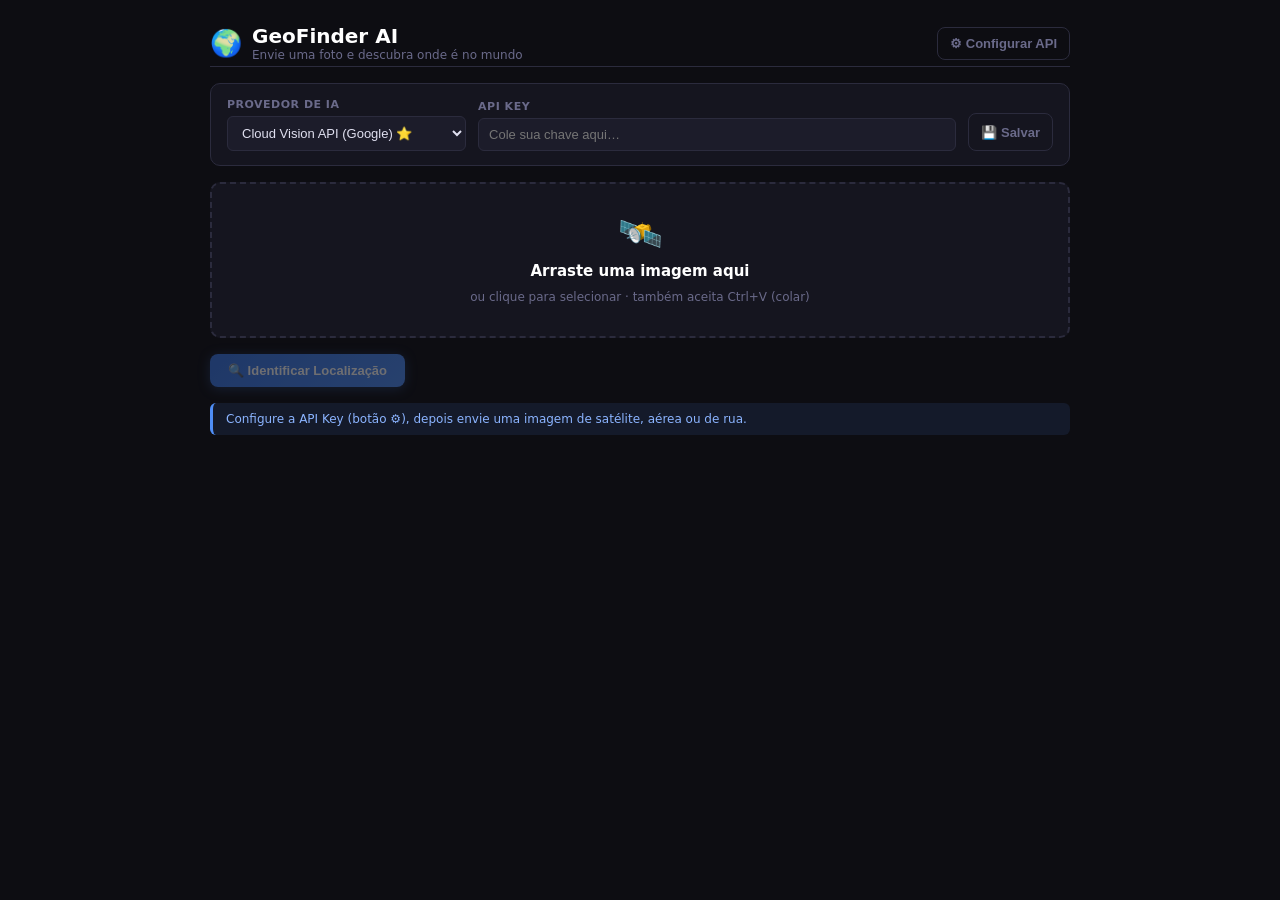
==== geo-finder/index.html @ 83528602 "commit inicial do projeto" ====
<!DOCTYPE html>
<html lang="pt-BR">
<head>
  <meta charset="UTF-8" />
  <meta name="viewport" content="width=device-width, initial-scale=1.0" />
  <title>GeoFinder AI</title>

  <style>
    /* ── Reset & tokens ──────────────────────────────── */
    *, *::before, *::after { box-sizing: border-box; margin: 0; padding: 0; }

    :root {
      --bg:       #0d0d12;
      --surface:  #15151f;
      --surface2: #1c1c2a;
      --border:   #2b2b3d;
      --accent:   #4f8ef7;
      --green:    #3ddc84;
      --red:      #ff4d6d;
      --warn:     #ffb347;
      --text:     #e0e0f0;
      --muted:    #6a6a8a;
      --radius:   10px;
    }

    body {
      font-family: 'Segoe UI', system-ui, sans-serif;
      font-size: 14px;
      background: var(--bg);
      color: var(--text);
      min-height: 100vh;
      display: flex;
      flex-direction: column;
      align-items: center;
      padding: 24px 16px 40px;
    }

    .app { width: 100%; max-width: 860px; display: flex; flex-direction: column; gap: 16px; }

    /* ── Header ──────────────────────────────────────── */
    header {
      display: flex;
      align-items: center;
      justify-content: space-between;
      padding-bottom: 4px;
      border-bottom: 1px solid var(--border);
    }

    .logo { display: flex; align-items: center; gap: 10px; }
    .logo-icon { font-size: 26px; }
    .logo h1 { font-size: 20px; font-weight: 700; color: #fff; }
    .logo p { font-size: 12px; color: var(--muted); }

    /* ── Settings ────────────────────────────────────── */
    .settings-panel {
      background: var(--surface);
      border: 1px solid var(--border);
      border-radius: var(--radius);
      padding: 14px 16px;
      display: grid;
      grid-template-columns: 1fr 2fr auto;
      gap: 12px;
      align-items: end;
    }

    .form-group { display: flex; flex-direction: column; gap: 5px; }
    label { font-size: 11px; font-weight: 600; color: var(--muted); text-transform: uppercase; letter-spacing: .5px; }

    select, input[type="password"], input[type="text"] {
      background: var(--surface2);
      border: 1px solid var(--border);
      color: var(--text);
      border-radius: 6px;
      padding: 8px 10px;
      font-size: 13px;
      outline: none;
      transition: border-color .15s;
      width: 100%;
    }
    select:focus, input:focus { border-color: var(--accent); }
    select option { background: var(--surface2); }

    /* ── Buttons ─────────────────────────────────────── */
    .btn {
      display: inline-flex; align-items: center; gap: 7px;
      padding: 9px 18px; border: none; border-radius: 8px;
      font-size: 13px; font-weight: 600; cursor: pointer;
      transition: opacity .15s, transform .1s, box-shadow .15s;
      white-space: nowrap;
    }
    .btn:active  { transform: scale(.97); }
    .btn:disabled { opacity: .4; cursor: not-allowed; transform: none; }

    .btn-primary {
      background: linear-gradient(135deg, #3a78e8, var(--accent));
      color: #fff;
      box-shadow: 0 2px 12px rgba(79,142,247,.35);
    }
    .btn-primary:hover:not(:disabled) { box-shadow: 0 4px 20px rgba(79,142,247,.55); }

    .btn-ghost {
      background: transparent; border: 1px solid var(--border); color: var(--muted);
      padding: 8px 12px;
    }
    .btn-ghost:hover { color: var(--text); border-color: var(--text); }

    /* ── Upload area ─────────────────────────────────── */
    .upload-area {
      border: 2px dashed var(--border);
      border-radius: var(--radius);
      background: var(--surface);
      display: flex;
      flex-direction: column;
      align-items: center;
      justify-content: center;
      gap: 10px;
      padding: 32px;
      cursor: pointer;
      transition: border-color .2s, background .2s;
      text-align: center;
    }
    .upload-area:hover, .upload-area.drag-over {
      border-color: var(--accent);
      background: rgba(79,142,247,.06);
    }
    .upload-area.has-image { padding: 0; border-style: solid; border-color: var(--border); }

    .upload-icon { font-size: 36px; line-height: 1; }
    .upload-title { font-size: 15px; font-weight: 600; color: #fff; }
    .upload-sub   { font-size: 12px; color: var(--muted); }

    #previewImg {
      width: 100%;
      max-height: 420px;
      object-fit: contain;
      border-radius: calc(var(--radius) - 2px);
      display: block;
    }

    /* ── Action bar ──────────────────────────────────── */
    .action-bar { display: flex; gap: 10px; align-items: center; }

    /* ── Status / Loading ────────────────────────────── */
    .status-msg {
      padding: 9px 13px;
      border-radius: 6px;
      font-size: 12px;
      border-left: 3px solid transparent;
    }
    .status-msg.info    { background: rgba(79,142,247,.1);  border-color: var(--accent); color: #8bb4ff; }
    .status-msg.success { background: rgba(61,220,132,.1);  border-color: var(--green);  color: var(--green); }
    .status-msg.error   { background: rgba(255,77,109,.1);  border-color: var(--red);    color: var(--red); }
    .status-msg.warn    { background: rgba(255,179,71,.1);  border-color: var(--warn);   color: var(--warn); }
    .hidden { display: none !important; }

    .loading { display: flex; align-items: center; gap: 10px; font-size: 13px; color: var(--accent); }
    .spinner {
      width: 16px; height: 16px;
      border: 2px solid var(--border); border-top-color: var(--accent);
      border-radius: 50%; animation: spin .7s linear infinite; flex-shrink: 0;
    }
    @keyframes spin { to { transform: rotate(360deg); } }

    /* ── Results ─────────────────────────────────────── */
    .results {
      background: var(--surface);
      border: 1px solid var(--border);
      border-radius: var(--radius);
      overflow: hidden;
    }

    .results-header {
      padding: 12px 16px;
      border-bottom: 1px solid var(--border);
      display: flex;
      align-items: center;
      gap: 10px;
    }
    .results-header h3 { font-size: 14px; font-weight: 700; color: #fff; }

    .badge {
      margin-left: auto;
      font-size: 11px; font-weight: 700;
      padding: 2px 10px; border-radius: 99px;
      background: var(--surface2); color: var(--muted);
      border: 1px solid var(--border);
      text-transform: uppercase; letter-spacing: .4px;
    }
    .badge.high   { background: rgba(61,220,132,.15);  color: var(--green); border-color: var(--green); }
    .badge.medium { background: rgba(255,179,71,.15);   color: var(--warn);  border-color: var(--warn); }
    .badge.low    { background: rgba(255,77,109,.15);   color: var(--red);   border-color: var(--red); }

    .results-body {
      display: grid;
      grid-template-columns: 280px 1fr;
    }

    /* Painel de dados */
    .data-panel { padding: 16px; display: flex; flex-direction: column; gap: 14px; border-right: 1px solid var(--border); }

    .data-item { display: flex; flex-direction: column; gap: 3px; }
    .data-label { font-size: 10px; font-weight: 600; color: var(--muted); text-transform: uppercase; letter-spacing: .5px; }
    .data-value { font-size: 13px; color: var(--text); line-height: 1.45; }
    .data-value.mono { font-family: 'Consolas', monospace; color: var(--accent); font-size: 14px; }
    .data-value.city { font-size: 16px; font-weight: 700; color: #fff; }

    .radius-bar {
      height: 4px; background: var(--border); border-radius: 99px; overflow: hidden; margin-top: 4px;
    }
    .radius-fill { height: 100%; background: var(--accent); border-radius: 99px; transition: width .5s; }

    /* Mapa */
    #mapFrame {
      width: 100%;
      height: 320px;
      display: block;
    }

    /* ── Responsive ──────────────────────────────────── */
    @media (max-width: 600px) {
      .settings-panel { grid-template-columns: 1fr; }
      .results-body   { grid-template-columns: 1fr; }
      .data-panel     { border-right: none; border-bottom: 1px solid var(--border); }
      #mapFrame       { height: 260px; }
    }
  </style>
</head>
<body>
<div class="app">

  <!-- ── Header ─────────────────────────────────────── -->
  <header>
    <div class="logo">
      <span class="logo-icon">🌍</span>
      <div>
        <h1>GeoFinder AI</h1>
        <p>Envie uma foto e descubra onde é no mundo</p>
      </div>
    </div>
    <button class="btn btn-ghost" id="settingsToggle">⚙ Configurar API</button>
  </header>

  <!-- ── Settings ───────────────────────────────────── -->
  <div class="settings-panel" id="settingsPanel">
    <div class="form-group">
      <label>Provedor de IA</label>
      <select id="provider">
        <option value="vision">Cloud Vision API (Google) ⭐</option>
        <option value="gemini">Gemini Flash (Google)</option>
        <option value="claude">Claude Sonnet (Anthropic)</option>
        <option value="openai">GPT-4o (OpenAI)</option>
      </select>
    </div>
    <div class="form-group">
      <label>API Key</label>
      <input type="password" id="apiKey" placeholder="Cole sua chave aqui…" autocomplete="off" />
    </div>
    <button class="btn btn-ghost" id="saveBtn" style="height:38px">💾 Salvar</button>
  </div>

  <!-- ── Upload ──────────────────────────────────────── -->
  <input type="file" id="fileInput" accept="image/*" style="display:none" />
  <div class="upload-area" id="uploadArea">
    <span class="upload-icon">🛰️</span>
    <span class="upload-title">Arraste uma imagem aqui</span>
    <span class="upload-sub">ou clique para selecionar · também aceita Ctrl+V (colar)</span>
  </div>

  <!-- ── Ações ───────────────────────────────────────── -->
  <div class="action-bar">
    <button class="btn btn-primary" id="analyzeBtn" disabled>
      🔍 Identificar Localização
    </button>
    <button class="btn btn-ghost" id="clearBtn" style="display:none">✕ Limpar</button>
    <div class="loading hidden" id="loading">
      <div class="spinner"></div>
      <span>Analisando com IA…</span>
    </div>
  </div>

  <!-- ── Status ─────────────────────────────────────── -->
  <div id="statusMsg" class="status-msg info">
    Configure a API Key (botão ⚙), depois envie uma imagem de satélite, aérea ou de rua.
  </div>

  <!-- ── Resultados ──────────────────────────────────── -->
  <div class="results hidden" id="results">
    <div class="results-header">
      <span>📍</span>
      <h3 id="resultsTitle">Localização identificada</h3>
      <span class="badge" id="confBadge">—</span>
    </div>
    <div class="results-body">
      <!-- Dados -->
      <div class="data-panel">
        <div class="data-item">
          <span class="data-label">Cidade / Região</span>
          <span class="data-value city" id="rCity">—</span>
        </div>
        <div class="data-item">
          <span class="data-label">País</span>
          <span class="data-value" id="rCountry">—</span>
        </div>
        <div class="data-item">
          <span class="data-label">Coordenadas</span>
          <span class="data-value mono" id="rCoords">—</span>
        </div>
        <div class="data-item">
          <span class="data-label">Margem de erro estimada</span>
          <span class="data-value" id="rRadius">—</span>
          <div class="radius-bar"><div class="radius-fill" id="radiusFill" style="width:0%"></div></div>
        </div>
        <div class="data-item">
          <span class="data-label">Descrição</span>
          <span class="data-value" id="rDesc">—</span>
        </div>
        <a class="btn btn-ghost" id="mapsLink" href="#" target="_blank" style="margin-top:4px;font-size:12px;display:none">
          🗺 Abrir no Google Maps
        </a>
      </div>
      <!-- Mapa -->
      <iframe id="mapFrame" style="border:none" loading="lazy" referrerpolicy="no-referrer" sandbox="allow-scripts allow-same-origin"></iframe>
    </div>
  </div>

</div><!-- /.app -->

<script>
(function () {
  'use strict';

  // ── Estado ──────────────────────────────────────────
  let imageDataUrl = null;

  // ── DOM ─────────────────────────────────────────────
  const $ = id => document.getElementById(id);

  const uploadArea    = $('uploadArea');
  const fileInput     = $('fileInput');
  const previewImg    = document.createElement('img');
  previewImg.id       = 'previewImg';

  const analyzeBtn    = $('analyzeBtn');
  const clearBtn      = $('clearBtn');
  const loading       = $('loading');
  const statusMsg     = $('statusMsg');
  const results       = $('results');
  const settingsToggle= $('settingsToggle');
  const settingsPanel = $('settingsPanel');
  const saveBtn       = $('saveBtn');
  const apiKeyInput   = $('apiKey');
  const providerSel   = $('provider');

  // ── Configurações ────────────────────────────────────
  const saved = JSON.parse(localStorage.getItem('geofinder_cfg') || '{}');
  if (saved.apiKey)   apiKeyInput.value  = saved.apiKey;
  if (saved.provider) providerSel.value  = saved.provider;

  settingsToggle.addEventListener('click', () =>
    settingsPanel.style.display = settingsPanel.style.display === 'none' ? '' : 'none'
  );

  saveBtn.addEventListener('click', () => {
    const key = apiKeyInput.value.trim();
    if (!key) { showStatus('Digite uma API Key válida.', 'error'); return; }
    localStorage.setItem('geofinder_cfg', JSON.stringify({ apiKey: key, provider: providerSel.value }));
    showStatus('Configurações salvas!', 'success');
  });

  // ── Upload: clique ───────────────────────────────────
  uploadArea.addEventListener('click', () => {
    if (uploadArea.classList.contains('has-image')) return;
    fileInput.click();
  });

  fileInput.addEventListener('change', e => {
    const file = e.target.files[0];
    if (file) loadFile(file);
  });

  // ── Upload: drag & drop ──────────────────────────────
  uploadArea.addEventListener('dragover', e => {
    e.preventDefault();
    uploadArea.classList.add('drag-over');
  });
  uploadArea.addEventListener('dragleave', () => uploadArea.classList.remove('drag-over'));
  uploadArea.addEventListener('drop', e => {
    e.preventDefault();
    uploadArea.classList.remove('drag-over');
    const file = e.dataTransfer.files[0];
    if (file && file.type.startsWith('image/')) loadFile(file);
  });

  // ── Upload: colar (Ctrl+V) ───────────────────────────
  document.addEventListener('paste', e => {
    const item = [...e.clipboardData.items].find(i => i.type.startsWith('image/'));
    if (item) loadFile(item.getAsFile());
  });

  function loadFile(file) {
    const reader = new FileReader();
    reader.onload = ev => {
      imageDataUrl = ev.target.result;
      previewImg.src = imageDataUrl;
      uploadArea.innerHTML = '';
      uploadArea.classList.add('has-image');
      uploadArea.appendChild(previewImg);
      analyzeBtn.disabled = false;
      clearBtn.style.display = '';
      results.classList.add('hidden');
      showStatus('Imagem carregada. Clique em "Identificar Localização".', 'info');
    };
    reader.readAsDataURL(file);
  }

  // ── Limpar ───────────────────────────────────────────
  clearBtn.addEventListener('click', () => {
    imageDataUrl = null;
    fileInput.value = '';
    uploadArea.classList.remove('has-image');
    uploadArea.innerHTML = `
      <span class="upload-icon">🛰️</span>
      <span class="upload-title">Arraste uma imagem aqui</span>
      <span class="upload-sub">ou clique para selecionar · também aceita Ctrl+V (colar)</span>
    `;
    analyzeBtn.disabled = true;
    clearBtn.style.display = 'none';
    results.classList.add('hidden');
    $('mapFrame').src = 'about:blank';
    showStatus('Configure a API Key (botão ⚙), depois envie uma imagem de satélite, aérea ou de rua.', 'info');
  });

  // ── Analisar ─────────────────────────────────────────
  analyzeBtn.addEventListener('click', async () => {
    const apiKey   = apiKeyInput.value.trim();
    const provider = providerSel.value;

    if (!apiKey) {
      showStatus('Configure a API Key antes de analisar.', 'error');
      settingsPanel.style.display = '';
      return;
    }

    setLoading(true);
    results.classList.add('hidden');

    try {
      const base64 = imageDataUrl.split(',')[1];
      const result = await callAI(base64, apiKey, provider);
      renderResult(result);
    } catch (err) {
      showStatus('Erro na análise: ' + err.message, 'error');
    } finally {
      setLoading(false);
    }
  });

  // ── Prompt ───────────────────────────────────────────
  const PROMPT = `Você é um especialista em geolocalização visual.
Analise esta imagem (pode ser satélite, aérea, street view ou foto de paisagem) e identifique a localização geográfica mais provável.

Retorne APENAS um JSON válido, sem markdown, sem texto extra:
{
  "found": true,
  "latitude": -23.5505,
  "longitude": -46.6333,
  "city": "São Paulo",
  "region": "Estado de São Paulo",
  "country": "Brasil",
  "description": "descrição detalhada das características visuais que levaram à identificação",
  "confidence": "alto",
  "radius_km": 20
}

Regras:
- latitude/longitude: coordenadas decimais do ponto central identificado
- confidence: "alto" (< 50 km erro), "médio" (50–200 km), "baixo" (> 200 km)
- radius_km: estimativa de margem de erro em quilômetros
- Se a imagem não mostrar nenhuma região geográfica identificável: { "found": false, "description": "motivo" }
- Considere: vegetação, topografia, arquitetura, idioma em placas, clima, padrões urbanos, etc.`;

  // ── Chamadas de API ──────────────────────────────────
  async function callAI(base64, apiKey, provider) {
    if (provider === 'vision') return callVision(base64, apiKey);
    if (provider === 'gemini') return callGemini(base64, apiKey);
    if (provider === 'claude') return callClaude(base64, apiKey);
    return callOpenAI(base64, apiKey);
  }

  async function resolveGeminiModels(key) {
    const res = await fetch(`https://generativelanguage.googleapis.com/v1beta/models?key=${key}`);
    if (!res.ok) throw new Error('Não foi possível listar modelos. Verifique a API Key.');
    const { models = [] } = await res.json();
    const vision = models.filter(m =>
      m.supportedGenerationMethods?.includes('generateContent') &&
      !m.name.includes('embedding') && !m.name.includes('aqa') &&
      (m.name.includes('flash') || m.name.includes('gemini-1.5') || m.name.includes('gemini-2'))
    );
    if (!vision.length) throw new Error('Nenhum modelo Gemini disponível nesta API Key.');
    vision.sort((a, b) => {
      const score = m => m.name.includes('lite') || m.name.includes('8b') ? 0 : m.name.includes('flash') ? 1 : 2;
      return score(a) - score(b);
    });
    return vision.map(m => m.name.replace('models/', ''));
  }

  async function geminiGenerate(models, key, body) {
    let lastErr;
    for (const model of models) {
      const res = await fetch(
        `https://generativelanguage.googleapis.com/v1beta/models/${model}:generateContent?key=${key}`,
        { method: 'POST', headers: { 'Content-Type': 'application/json' }, body: JSON.stringify(body) }
      );
      if (res.status === 429 || res.status === 503) {
        lastErr = new Error((await res.json().catch(() => ({}))).error?.message || `HTTP ${res.status}`);
        continue;
      }
      if (!res.ok) { const e = await res.json().catch(() => ({})); throw new Error(e.error?.message || `HTTP ${res.status}`); }
      const t = (await res.json()).candidates?.[0]?.content?.parts?.[0]?.text;
      if (!t) throw new Error('Resposta vazia do Gemini.');
      return t;
    }
    throw lastErr || new Error('Todos os modelos Gemini indisponíveis. Tente novamente em alguns minutos.');
  }

  async function callGemini(base64, apiKey) {
    const models = await resolveGeminiModels(apiKey);
    const t = await geminiGenerate(models, apiKey, {
      contents: [{ parts: [
        { inline_data: { mime_type: 'image/jpeg', data: base64 } },
        { text: PROMPT }
      ]}],
      generationConfig: { maxOutputTokens: 600, temperature: 0.1 },
    });
    return parseJSON(t);
  }

  async function callVision(base64, apiKey) {
    const res = await fetch(
      `https://vision.googleapis.com/v1/images:annotate?key=${apiKey}`,
      { method: 'POST', headers: { 'Content-Type': 'application/json' },
        body: JSON.stringify({ requests: [{ image: { content: base64 },
          features: [{ type: 'LANDMARK_DETECTION', maxResults: 5 },
                     { type: 'LABEL_DETECTION', maxResults: 10 }] }] }) }
    );
    if (!res.ok) { const e = await res.json().catch(() => ({})); throw new Error(e.error?.message || `HTTP ${res.status}`); }
    const data = await res.json();
    const lms  = data.responses?.[0]?.landmarkAnnotations || [];
    if (lms.length > 0) {
      const top = lms[0];
      const loc = top.locations?.[0]?.latLng;
      if (!loc) throw new Error('Landmark sem coordenadas.');
      const score  = top.score || 0;
      const others = lms.slice(1).map(l => l.description).join(', ');
      return {
        found: true, latitude: loc.latitude, longitude: loc.longitude,
        city: top.description, region: '', country: '',
        description: others ? `${top.description}. Também: ${others}.` : top.description,
        confidence: score > 0.7 ? 'alto' : score > 0.4 ? 'médio' : 'baixo',
        radius_km:  score > 0.7 ? 2 : score > 0.4 ? 10 : 30,
      };
    }
    const labels = (data.responses?.[0]?.labelAnnotations || []).map(l => l.description).join(', ');
    return { found: false, description: labels
      ? `Sem landmark reconhecido. Elementos: ${labels}. Tente Gemini ou Claude para cenas genéricas.`
      : 'Nenhum landmark reconhecido. Use Gemini ou Claude para cenas sem pontos famosos.' };
  }

  async function callClaude(base64, apiKey) {
    const res = await fetch('https://api.anthropic.com/v1/messages', {
      method: 'POST',
      headers: {
        'Content-Type':      'application/json',
        'x-api-key':         apiKey,
        'anthropic-version': '2023-06-01',
      },
      body: JSON.stringify({
        model: 'claude-sonnet-4-6',
        max_tokens: 600,
        messages: [{
          role: 'user',
          content: [
            { type: 'image', source: { type: 'base64', media_type: 'image/jpeg', data: base64 } },
            { type: 'text', text: PROMPT },
          ],
        }],
      }),
    });
    if (!res.ok) {
      const err = await res.json().catch(() => ({}));
      throw new Error(err.error?.message || `HTTP ${res.status}`);
    }
    const data = await res.json();
    return parseJSON(data.content[0].text);
  }

  async function callOpenAI(base64, apiKey) {
    const res = await fetch('https://api.openai.com/v1/chat/completions', {
      method: 'POST',
      headers: { 'Content-Type': 'application/json', 'Authorization': `Bearer ${apiKey}` },
      body: JSON.stringify({
        model: 'gpt-4o',
        max_tokens: 600,
        messages: [{
          role: 'user',
          content: [
            { type: 'image_url', image_url: { url: `data:image/jpeg;base64,${base64}` } },
            { type: 'text', text: PROMPT },
          ],
        }],
      }),
    });
    if (!res.ok) {
      const err = await res.json().catch(() => ({}));
      throw new Error(err.error?.message || `HTTP ${res.status}`);
    }
    const data = await res.json();
    return parseJSON(data.choices[0].message.content);
  }

  function parseJSON(text) {
    const match = text.match(/\{[\s\S]*\}/);
    if (!match) throw new Error('A IA não retornou JSON válido.');
    return JSON.parse(match[0]);
  }

  // ── Renderizar resultado ──────────────────────────────
  function renderResult(r) {
    results.classList.remove('hidden');

    if (!r.found) {
      $('rCity').textContent    = 'Não identificado';
      $('rCountry').textContent = '—';
      $('rCoords').textContent  = '—';
      $('rDesc').textContent    = r.description || 'Imagem não reconhecível.';
      $('rRadius').textContent  = '—';
      $('radiusFill').style.width = '0%';
      $('mapsLink').style.display = 'none';
      $('mapFrame').src = 'about:blank';
      setBadge('—', '');
      showStatus('Localização não identificada.', 'warn');
      return;
    }

    const lat  = Number(r.latitude)  || 0;
    const lng  = Number(r.longitude) || 0;
    const rkm  = Number(r.radius_km) || 100;
    const conf = (r.confidence || 'médio').toLowerCase();

    $('rCity').textContent    = r.city    || '—';
    $('rCountry').textContent = [r.region, r.country].filter(Boolean).join(', ') || '—';
    $('rCoords').textContent  = `${lat.toFixed(5)}, ${lng.toFixed(5)}`;
    $('rDesc').textContent    = r.description || '—';
    $('rRadius').textContent  = `~${rkm} km`;

    // barra de erro (0 km = 100% confiança → 500+ km = 0%)
    const fillPct = Math.max(0, 100 - Math.min(rkm / 5, 100));
    $('radiusFill').style.width = fillPct + '%';

    // badge de confiança
    const confMap = { alto: ['Alto', 'high'], médio: ['Médio', 'medium'], baixo: ['Baixo', 'low'] };
    const [label, cls] = confMap[conf] || ['—', ''];
    setBadge(label, cls);

    // link Google Maps
    const mapsHref = `https://www.google.com/maps?q=${lat},${lng}`;
    $('mapsLink').href = mapsHref;
    $('mapsLink').style.display = '';

    // ── OpenStreetMap embed (sem API key) ────────────────
    const delta = rkm < 5 ? 0.05 : rkm < 20 ? 0.2 : rkm < 100 ? 1.0 : rkm < 500 ? 5.0 : 20.0;
    const bbox  = `${lng - delta},${lat - delta},${lng + delta},${lat + delta}`;
    $('mapFrame').src =
      `https://www.openstreetmap.org/export/embed.html?bbox=${bbox}&layer=mapnik&marker=${lat},${lng}`;

    showStatus(`Local identificado com confiança ${label.toLowerCase()}: ${r.city || ''}${r.country ? ', ' + r.country : ''}.`, 'success');
  }

  // ── Helpers ───────────────────────────────────────────
  function setBadge(text, cls) {
    const b = $('confBadge');
    b.textContent = text;
    b.className   = `badge ${cls}`;
  }

  function showStatus(msg, type = 'info') {
    statusMsg.textContent = msg;
    statusMsg.className   = `status-msg ${type}`;
  }

  function setLoading(show) {
    loading.classList.toggle('hidden', !show);
    analyzeBtn.disabled = show;
  }

})();
</script>
</body>
</html>
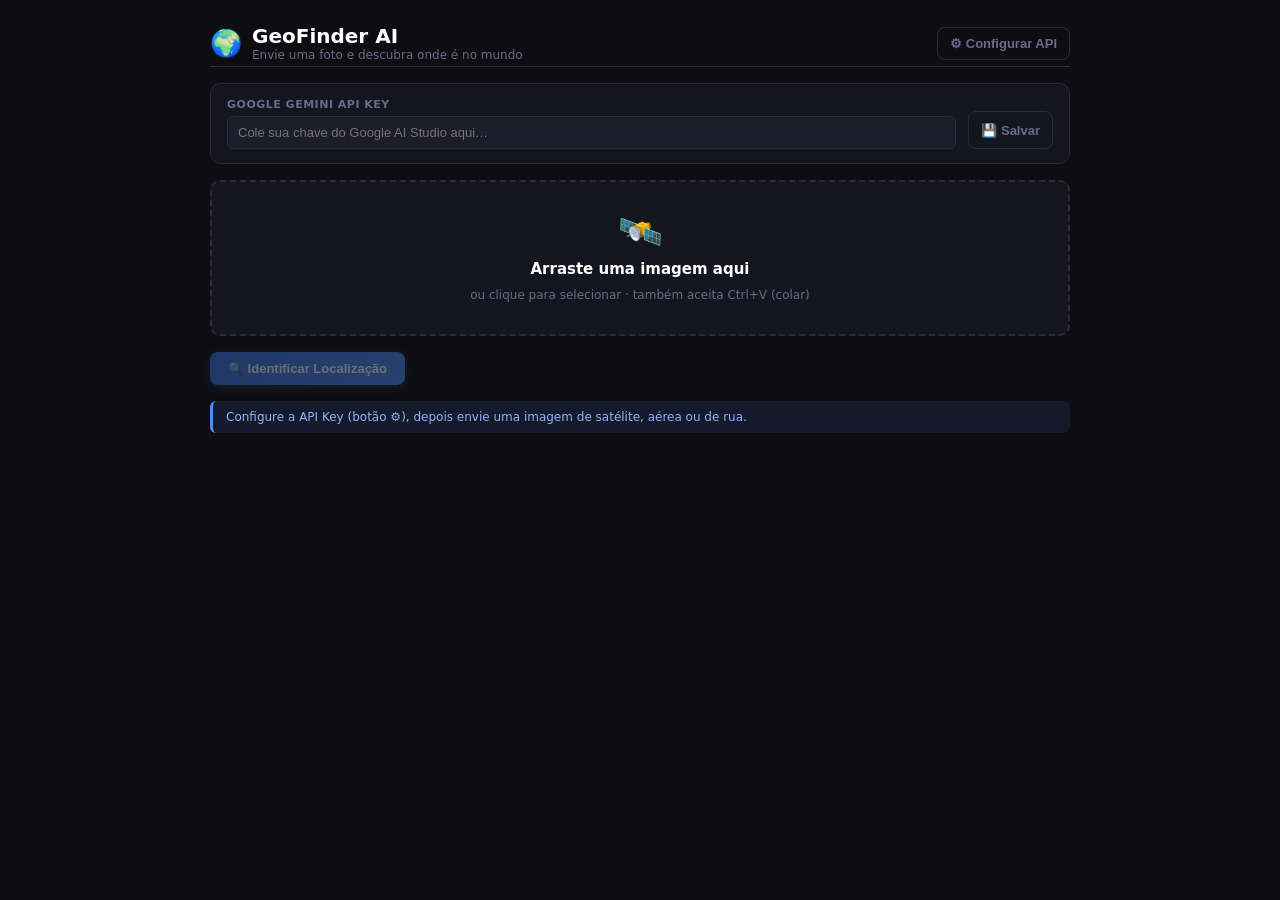
==== commit 3f1bf5b7: "refactor: somente Gemini Flash como provedor de IA" ====
--- a/geo-finder/index.html
+++ b/geo-finder/index.html
@@ -58,7 +58,7 @@
       border-radius: var(--radius);
       padding: 14px 16px;
       display: grid;
-      grid-template-columns: 1fr 2fr auto;
+      grid-template-columns: 1fr auto;
       gap: 12px;
       align-items: end;
     }
@@ -243,17 +243,8 @@
   <!-- ── Settings ───────────────────────────────────── -->
   <div class="settings-panel" id="settingsPanel">
     <div class="form-group">
-      <label>Provedor de IA</label>
-      <select id="provider">
-        <option value="vision">Cloud Vision API (Google) ⭐</option>
-        <option value="gemini">Gemini Flash (Google)</option>
-        <option value="claude">Claude Sonnet (Anthropic)</option>
-        <option value="openai">GPT-4o (OpenAI)</option>
-      </select>
-    </div>
-    <div class="form-group">
-      <label>API Key</label>
-      <input type="password" id="apiKey" placeholder="Cole sua chave aqui…" autocomplete="off" />
+      <label>Google Gemini API Key</label>
+      <input type="password" id="apiKey" placeholder="Cole sua chave do Google AI Studio aqui…" autocomplete="off" />
     </div>
     <button class="btn btn-ghost" id="saveBtn" style="height:38px">💾 Salvar</button>
   </div>
@@ -349,12 +340,10 @@
   const settingsPanel = $('settingsPanel');
   const saveBtn       = $('saveBtn');
   const apiKeyInput   = $('apiKey');
-  const providerSel   = $('provider');
 
   // ── Configurações ────────────────────────────────────
   const saved = JSON.parse(localStorage.getItem('geofinder_cfg') || '{}');
-  if (saved.apiKey)   apiKeyInput.value  = saved.apiKey;
-  if (saved.provider) providerSel.value  = saved.provider;
+  if (saved.apiKey) apiKeyInput.value = saved.apiKey;
 
   settingsToggle.addEventListener('click', () =>
     settingsPanel.style.display = settingsPanel.style.display === 'none' ? '' : 'none'
@@ -363,7 +352,7 @@
   saveBtn.addEventListener('click', () => {
     const key = apiKeyInput.value.trim();
     if (!key) { showStatus('Digite uma API Key válida.', 'error'); return; }
-    localStorage.setItem('geofinder_cfg', JSON.stringify({ apiKey: key, provider: providerSel.value }));
+    localStorage.setItem('geofinder_cfg', JSON.stringify({ apiKey: key }));
     showStatus('Configurações salvas!', 'success');
   });
 
@@ -432,8 +421,7 @@
 
   // ── Analisar ─────────────────────────────────────────
   analyzeBtn.addEventListener('click', async () => {
-    const apiKey   = apiKeyInput.value.trim();
-    const provider = providerSel.value;
+    const apiKey = apiKeyInput.value.trim();
 
     if (!apiKey) {
       showStatus('Configure a API Key antes de analisar.', 'error');
@@ -446,7 +434,7 @@
 
     try {
       const base64 = imageDataUrl.split(',')[1];
-      const result = await callAI(base64, apiKey, provider);
+      const result = await callAI(base64, apiKey);
       renderResult(result);
     } catch (err) {
       showStatus('Erro na análise: ' + err.message, 'error');
@@ -480,11 +468,16 @@
 - Considere: vegetação, topografia, arquitetura, idioma em placas, clima, padrões urbanos, etc.`;
 
   // ── Chamadas de API ──────────────────────────────────
-  async function callAI(base64, apiKey, provider) {
-    if (provider === 'vision') return callVision(base64, apiKey);
-    if (provider === 'gemini') return callGemini(base64, apiKey);
-    if (provider === 'claude') return callClaude(base64, apiKey);
-    return callOpenAI(base64, apiKey);
+  async function callAI(base64, apiKey) {
+    const models = await resolveGeminiModels(apiKey);
+    const t = await geminiGenerate(models, apiKey, {
+      contents: [{ parts: [
+        { inline_data: { mime_type: 'image/jpeg', data: base64 } },
+        { text: PROMPT }
+      ]}],
+      generationConfig: { maxOutputTokens: 600, temperature: 0.1 },
+    });
+    return parseJSON(t);
   }
 
   async function resolveGeminiModels(key) {
@@ -523,101 +516,6 @@
     throw lastErr || new Error('Todos os modelos Gemini indisponíveis. Tente novamente em alguns minutos.');
   }
 
-  async function callGemini(base64, apiKey) {
-    const models = await resolveGeminiModels(apiKey);
-    const t = await geminiGenerate(models, apiKey, {
-      contents: [{ parts: [
-        { inline_data: { mime_type: 'image/jpeg', data: base64 } },
-        { text: PROMPT }
-      ]}],
-      generationConfig: { maxOutputTokens: 600, temperature: 0.1 },
-    });
-    return parseJSON(t);
-  }
-
-  async function callVision(base64, apiKey) {
-    const res = await fetch(
-      `https://vision.googleapis.com/v1/images:annotate?key=${apiKey}`,
-      { method: 'POST', headers: { 'Content-Type': 'application/json' },
-        body: JSON.stringify({ requests: [{ image: { content: base64 },
-          features: [{ type: 'LANDMARK_DETECTION', maxResults: 5 },
-                     { type: 'LABEL_DETECTION', maxResults: 10 }] }] }) }
-    );
-    if (!res.ok) { const e = await res.json().catch(() => ({})); throw new Error(e.error?.message || `HTTP ${res.status}`); }
-    const data = await res.json();
-    const lms  = data.responses?.[0]?.landmarkAnnotations || [];
-    if (lms.length > 0) {
-      const top = lms[0];
-      const loc = top.locations?.[0]?.latLng;
-      if (!loc) throw new Error('Landmark sem coordenadas.');
-      const score  = top.score || 0;
-      const others = lms.slice(1).map(l => l.description).join(', ');
-      return {
-        found: true, latitude: loc.latitude, longitude: loc.longitude,
-        city: top.description, region: '', country: '',
-        description: others ? `${top.description}. Também: ${others}.` : top.description,
-        confidence: score > 0.7 ? 'alto' : score > 0.4 ? 'médio' : 'baixo',
-        radius_km:  score > 0.7 ? 2 : score > 0.4 ? 10 : 30,
-      };
-    }
-    const labels = (data.responses?.[0]?.labelAnnotations || []).map(l => l.description).join(', ');
-    return { found: false, description: labels
-      ? `Sem landmark reconhecido. Elementos: ${labels}. Tente Gemini ou Claude para cenas genéricas.`
-      : 'Nenhum landmark reconhecido. Use Gemini ou Claude para cenas sem pontos famosos.' };
-  }
-
-  async function callClaude(base64, apiKey) {
-    const res = await fetch('https://api.anthropic.com/v1/messages', {
-      method: 'POST',
-      headers: {
-        'Content-Type':      'application/json',
-        'x-api-key':         apiKey,
-        'anthropic-version': '2023-06-01',
-      },
-      body: JSON.stringify({
-        model: 'claude-sonnet-4-6',
-        max_tokens: 600,
-        messages: [{
-          role: 'user',
-          content: [
-            { type: 'image', source: { type: 'base64', media_type: 'image/jpeg', data: base64 } },
-            { type: 'text', text: PROMPT },
-          ],
-        }],
-      }),
-    });
-    if (!res.ok) {
-      const err = await res.json().catch(() => ({}));
-      throw new Error(err.error?.message || `HTTP ${res.status}`);
-    }
-    const data = await res.json();
-    return parseJSON(data.content[0].text);
-  }
-
-  async function callOpenAI(base64, apiKey) {
-    const res = await fetch('https://api.openai.com/v1/chat/completions', {
-      method: 'POST',
-      headers: { 'Content-Type': 'application/json', 'Authorization': `Bearer ${apiKey}` },
-      body: JSON.stringify({
-        model: 'gpt-4o',
-        max_tokens: 600,
-        messages: [{
-          role: 'user',
-          content: [
-            { type: 'image_url', image_url: { url: `data:image/jpeg;base64,${base64}` } },
-            { type: 'text', text: PROMPT },
-          ],
-        }],
-      }),
-    });
-    if (!res.ok) {
-      const err = await res.json().catch(() => ({}));
-      throw new Error(err.error?.message || `HTTP ${res.status}`);
-    }
-    const data = await res.json();
-    return parseJSON(data.choices[0].message.content);
-  }
-
   function parseJSON(text) {
     const match = text.match(/\{[\s\S]*\}/);
     if (!match) throw new Error('A IA não retornou JSON válido.');
